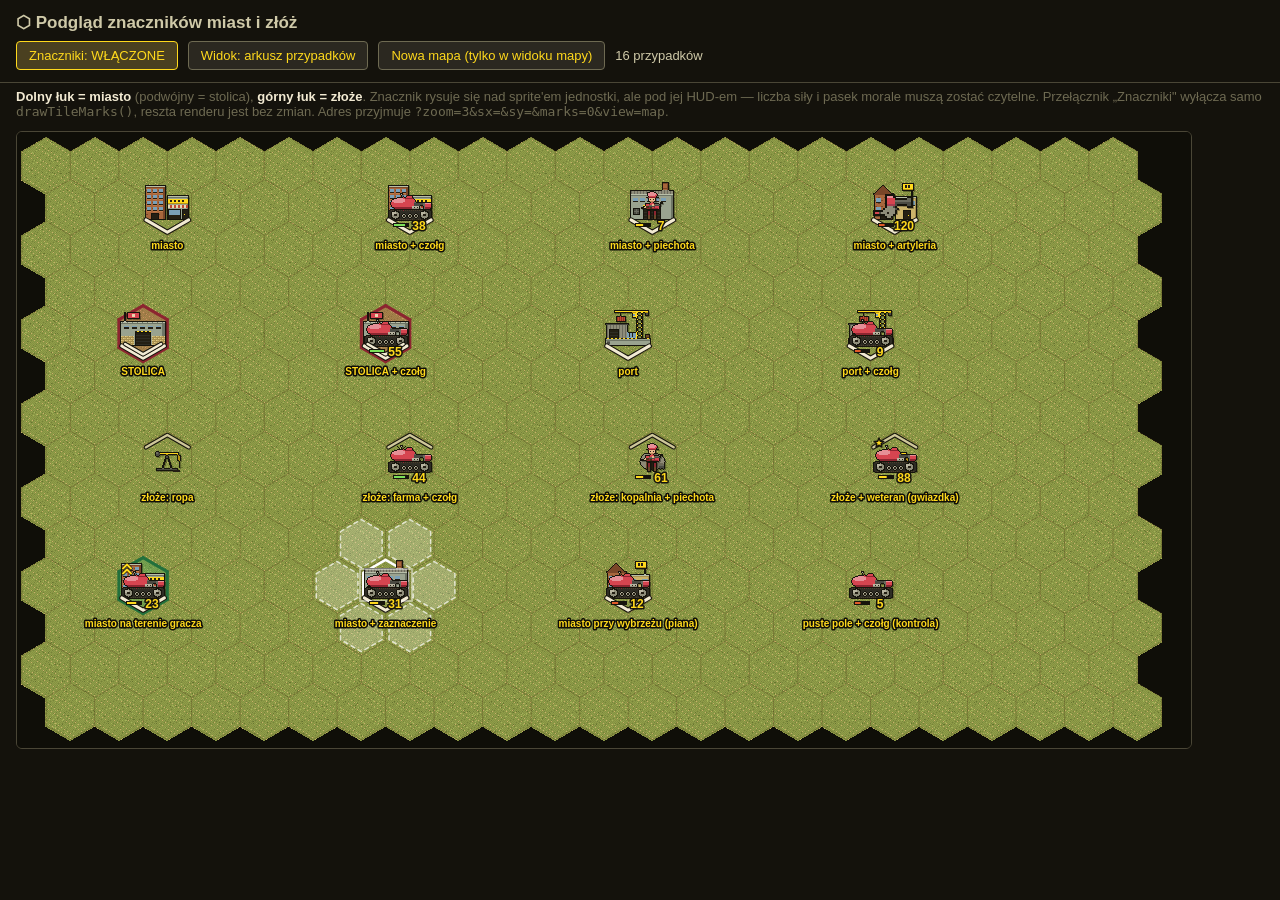
==== marker-preview.html @ c6562a16 "Oznacza miasta i zloza na krawedzi heksa, dzieli rysowanie armii na dwa przebiegi Heks z miastem i j" ====
<!DOCTYPE html>
<html lang="pl">
<head>
<meta charset="UTF-8">
<title>Hex General — podgląd znaczników miast i złóż</title>
<style>
  body { margin: 0; background: #14120c; color: #cfc9a8; font-family: "Segoe UI", Arial, sans-serif; font-size: 13px; }
  header { padding: 12px 16px; border-bottom: 1px solid #4a4636; }
  h1 { font-size: 17px; margin: 0 0 8px; }
  .controls { display: flex; flex-wrap: wrap; gap: 10px; align-items: center; }
  button { background: #2b2820; color: #ffd91c; border: 1px solid #6e6a52; border-radius: 4px; padding: 6px 12px; cursor: pointer; font-size: 13px; }
  button:hover { background: #3a362a; }
  button.on { background: #4a4020; border-color: #ffd91c; }
  .hint { color: #6e6a52; margin: 6px 16px 0; }
  #wrap { padding: 12px 16px; overflow: auto; }
  canvas { image-rendering: pixelated; border: 1px solid #4a4636; border-radius: 6px; display: block; }
  b.k { color: #f2ead2; }
</style>
</head>
<body>
<header>
  <h1>⬡ Podgląd znaczników miast i złóż</h1>
  <div class="controls">
    <button id="toggle" class="on">Znaczniki: WŁĄCZONE</button>
    <button id="mode">Widok: arkusz przypadków</button>
    <button id="reseed">Nowa mapa (tylko w widoku mapy)</button>
    <span id="info"></span>
  </div>
</header>
<div class="hint">
  <b class="k">Dolny łuk = miasto</b> (podwójny = stolica), <b class="k">górny łuk = złoże</b>.
  Znacznik rysuje się nad sprite'em jednostki, ale pod jej HUD-em — liczba siły i pasek morale
  muszą zostać czytelne. Przełącznik „Znaczniki" wyłącza samo <code>drawTileMarks()</code>,
  reszta renderu jest bez zmian. Adres przyjmuje <code>?zoom=3&amp;sx=&amp;sy=&amp;marks=0&amp;view=map</code>.
</div>
<div id="wrap"><canvas id="board"></canvas></div>

<div id="stubs" style="display:none">
  <div id="players"></div><div id="log"></div><div id="banner"></div>
  <div id="overlay"><div id="overlay-title"></div><div id="overlay-text"></div></div>
  <div id="turn-info"></div><div id="timer"></div><div id="build-panel"></div><div id="tooltip"></div>
</div>

<script src="src/config.js"></script>
<script src="src/locales-data.js"></script>
<script src="src/i18n.js"></script>
<script src="src/geometry.js"></script>
<script src="src/utils.js"></script>
<script src="src/mapgen.js"></script>
<script src="src/state.js"></script>
<script src="src/combat.js"></script>
<script src="src/roads.js"></script>
<script src="src/empire.js"></script>
<script src="src/turns.js"></script>
<script src="src/ai.js"></script>
<script src="src/save.js"></script>
<script src="src/sprites.js"></script>
<script src="src/render.js"></script>
<script>
// Podgląd nie ładuje ui.js/menu.js/input.js — podstawia puste wersje funkcji, które woła
// newGame(). Dzięki temu strona zależy wyłącznie od render.js, czyli od tego, co oceniamy.
function updateUI() {}
function showBanner() {}
function hideOverlay() {}
function showOverlay() {}
function applyScreen() {}
function updateTimerDisplay() {}
function autosave() {}
function clearAutosave() {}

const q = new URLSearchParams(location.search);
let marksOn = true;
let view = q.get('view') === 'map' ? 'map' : 'sheet';
const realMarks = drawTileMarks;
let labels = [];

setupCanvas();
loadSprites();

function army(type, str, vet) {
  return { player: 0, str, vet, type, mp: 2, activated: false };
}

/* Arkusz przypadków: zamiast szukać ich na losowej mapie, stawiamy każdy z osobna.
   Chodzi o komplet sytuacji, w których znacznik może się z czymś zlać — kalka koloru
   właściciela, piana wybrzeża, ramka zaznaczenia, odznaka weterana, pasek morale. */
const CASES = [
  ['miasto', t => { t.city = { name: 'X', capitalOf: -1, variant: 0 }; }],
  ['miasto + czołg', t => { t.city = { name: 'X', capitalOf: -1, variant: 0 }; t.army = army('tank', 38, 0); }],
  ['miasto + piechota', t => { t.city = { name: 'X', capitalOf: -1, variant: 1 }; t.army = army('infantry', 7, 0); }],
  ['miasto + artyleria', t => { t.city = { name: 'X', capitalOf: -1, variant: 2 }; t.army = army('artillery', 120, 0); }],
  ['STOLICA', t => { t.city = { name: 'X', capitalOf: 0 }; t.owner = 0; }],
  ['STOLICA + czołg', t => { t.city = { name: 'X', capitalOf: 0 }; t.owner = 0; t.army = army('tank', 55, 0); }],
  ['port', t => { t.city = { name: 'X', capitalOf: -1, port: true }; }],
  ['port + czołg', t => { t.city = { name: 'X', capitalOf: -1, port: true }; t.army = army('tank', 9, 0); }],
  ['złoże: ropa', t => { t.resource = 'oil'; }],
  ['złoże: farma + czołg', t => { t.resource = 'farm'; t.army = army('tank', 44, 0); }],
  ['złoże: kopalnia + piechota', t => { t.resource = 'mine'; t.army = army('infantry', 61, 0); }],
  ['złoże + weteran (gwiazdka)', t => { t.resource = 'oil'; t.army = army('tank', 88, 15); }],
  ['miasto na terenie gracza', t => { t.city = { name: 'X', capitalOf: -1, variant: 0 }; t.owner = 2; t.army = army('tank', 23, 8); }],
  ['miasto + zaznaczenie', t => { t.city = { name: 'X', capitalOf: -1, variant: 1 }; t.army = army('tank', 31, 0); state.selected = t; }],
  ['miasto przy wybrzeżu (piana)', t => { t.city = { name: 'X', capitalOf: -1, variant: 2 }; t.coast = [1, 2]; t.army = army('tank', 12, 0); }],
  ['puste pole + czołg (kontrola)', t => { t.army = army('tank', 5, 0); }],
];

function buildSheet() {
  newGame({ humanCount: 1, botCount: 5, aiDifficulty: 'normal', seed: 4242, timeLimit: Infinity });
  // czysty ląd — bez tego przypadki mieszałyby się z tym, co wylosował mapgen
  for (const row of state.tiles) for (const t of row) {
    t.land = true; t.city = null; t.resource = null; t.road = null; t.army = null;
    t.owner = -1; t.coast = []; t.shallow = false; t.shade = 0.3; t.supplyCity = null;
  }
  state.selected = null;
  labels = [];
  CASES.forEach((cs, i) => {
    const c = 2 + (i % 4) * 5, r = 1 + Math.floor(i / 4) * 3;
    const t = state.tiles[r][c];
    cs[1](t);
    labels.push([cs[0], hexCenter(c, r)]);
  });
  document.getElementById('info').textContent = CASES.length + ' przypadków';
}

function buildMap(seed) {
  newGame({ humanCount: 1, botCount: 5, aiDifficulty: 'normal', seed, timeLimit: Infinity });
  labels = [];
  let i = 0;
  for (const row of state.tiles) for (const t of row) {
    if (!t.land || (!t.city && !t.resource)) continue;
    t.army = army(['tank', 'infantry', 'artillery'][i % 3], 10 + (i % 9) * 7, (i % 4) * 5);
    t.army.player = t.owner >= 0 ? t.owner : 0;
    i++;
  }
  document.getElementById('info').textContent = i + ' pól z miastem/złożem obsadzonych jednostką';
}

function rebuild() {
  if (view === 'sheet') buildSheet(); else buildMap(Number(q.get('seed')) || 4242);
}

document.getElementById('toggle').addEventListener('click', ev => {
  marksOn = !marksOn;
  drawTileMarks = marksOn ? realMarks : function () {};
  ev.target.textContent = 'Znaczniki: ' + (marksOn ? 'WŁĄCZONE' : 'wyłączone');
  ev.target.classList.toggle('on', marksOn);
});
document.getElementById('mode').addEventListener('click', ev => {
  view = view === 'sheet' ? 'map' : 'sheet';
  ev.target.textContent = 'Widok: ' + (view === 'sheet' ? 'arkusz przypadków' : 'losowa mapa');
  rebuild();
});
document.getElementById('reseed').addEventListener('click', () => {
  view = 'map';
  document.getElementById('mode').textContent = 'Widok: losowa mapa';
  buildMap(Math.floor(Math.random() * 999999));
});

const zoom = Math.max(1, Number(q.get('zoom')) || 1);
canvas.style.width = Math.round(BOARD_PX_W * zoom) + 'px';
canvas.style.height = Math.round(BOARD_PX_H * zoom) + 'px';
if (q.get('marks') === '0') document.getElementById('toggle').click();
document.getElementById('mode').textContent = 'Widok: ' + (view === 'sheet' ? 'arkusz przypadków' : 'losowa mapa');
rebuild();

requestAnimationFrame(function loop(now) {
  draw(now);
  // podpisy przypadków dorysowujemy PO draw(), bo to warstwa podglądu, nie gry
  if (labels.length) {
    ctx.font = 'bold 10px "Segoe UI", Arial, sans-serif';
    ctx.textAlign = 'center';
    ctx.textBaseline = 'top';
    ctx.lineWidth = 3;
    ctx.lineJoin = 'round';
    for (const [text, p] of labels) {
      // +34, nie +30: przy +30 podpis siadał dokładnie na dolnym łuku i na pianie
      // wybrzeża, czyli zasłaniał to, co ma być oceniane
      ctx.strokeStyle = '#0f0e08';
      ctx.strokeText(text, p.x, p.y + 34);
      ctx.fillStyle = '#ffd91c';
      ctx.fillText(text, p.x, p.y + 34);
    }
  }
  requestAnimationFrame(loop);
});
// wycinek przesuwamy ujemnym marginesem, a nie scrollem: scroll ustawiony przed
// zakończeniem układu strony bywa przycięty do zera, co przy zrzutach z wiersza poleceń
// daje po cichu inny kadr, niż się prosiło
if (q.has('sx') || q.has('sy')) {
  canvas.style.marginLeft = -Math.round((Number(q.get('sx')) || 0) * zoom) + 'px';
  canvas.style.marginTop = -Math.round((Number(q.get('sy')) || 0) * zoom) + 'px';
}
</script>
</body>
</html>
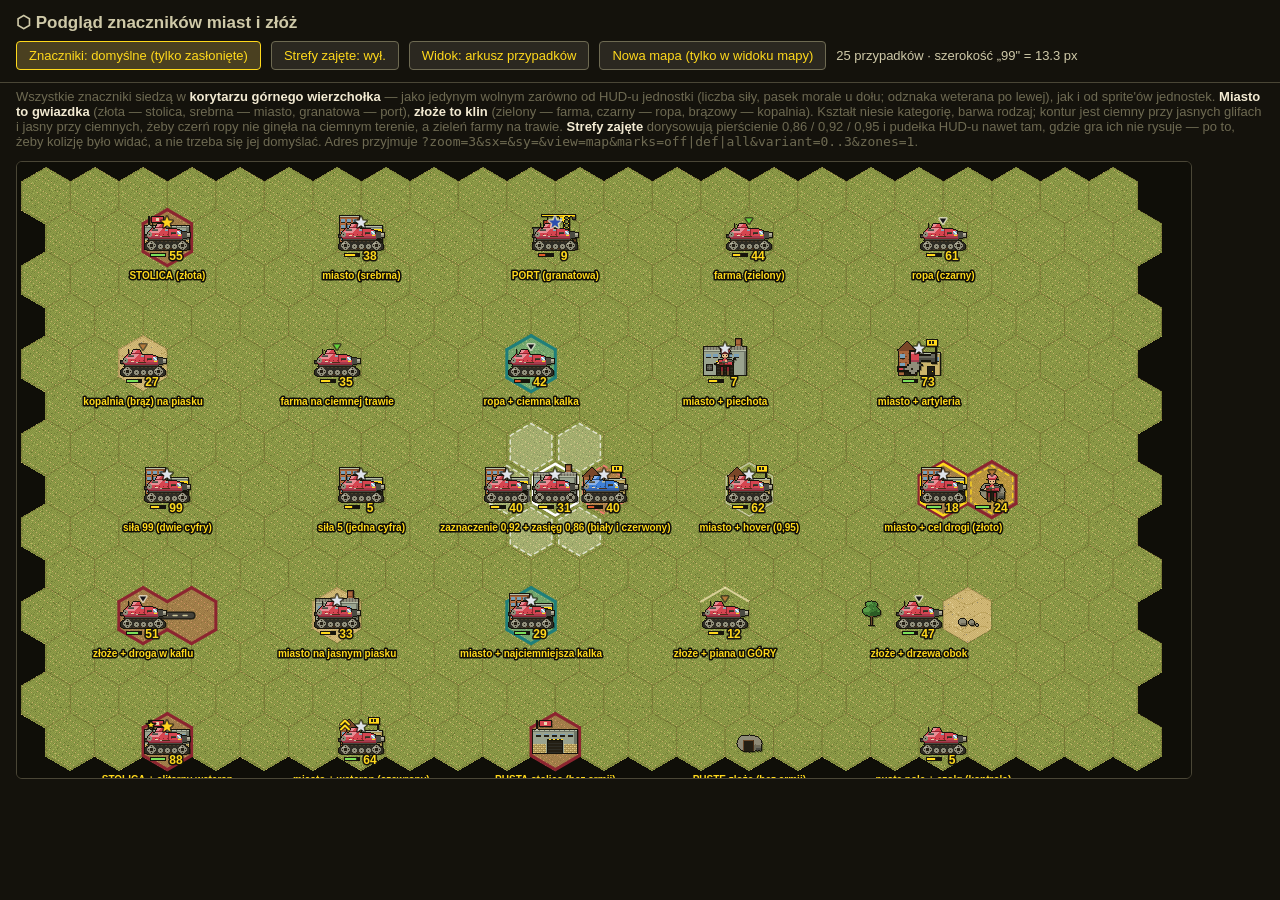
==== commit df779481: "Przebudowuje znaczniki miast i zloz na gwiazdki i kliny Miasto to gwiazdka (zlota - stolica, srebrna" ====
--- a/marker-preview.html
+++ b/marker-preview.html
@@ -21,17 +21,25 @@
 <header>
   <h1>⬡ Podgląd znaczników miast i złóż</h1>
   <div class="controls">
-    <button id="toggle" class="on">Znaczniki: WŁĄCZONE</button>
+    <button id="toggle" class="on">Znaczniki: domyślne (tylko zasłonięte)</button>
+    <button id="zones">Strefy zajęte: wył.</button>
     <button id="mode">Widok: arkusz przypadków</button>
     <button id="reseed">Nowa mapa (tylko w widoku mapy)</button>
     <span id="info"></span>
   </div>
 </header>
 <div class="hint">
-  <b class="k">Dolny łuk = miasto</b> (podwójny = stolica), <b class="k">górny łuk = złoże</b>.
-  Znacznik rysuje się nad sprite'em jednostki, ale pod jej HUD-em — liczba siły i pasek morale
-  muszą zostać czytelne. Przełącznik „Znaczniki" wyłącza samo <code>drawTileMarks()</code>,
-  reszta renderu jest bez zmian. Adres przyjmuje <code>?zoom=3&amp;sx=&amp;sy=&amp;marks=0&amp;view=map</code>.
+  Wszystkie znaczniki siedzą w <b class="k">korytarzu górnego wierzchołka</b> — jako jedynym
+  wolnym zarówno od HUD-u jednostki (liczba siły, pasek morale u dołu; odznaka weterana po
+  lewej), jak i od sprite'ów jednostek.
+  <b class="k">Miasto to gwiazdka</b> (złota — stolica, srebrna — miasto, granatowa — port),
+  <b class="k">złoże to klin</b> (zielony — farma, czarny — ropa, brązowy — kopalnia).
+  Kształt niesie kategorię, barwa rodzaj; kontur jest ciemny przy jasnych glifach i jasny
+  przy ciemnych, żeby czerń ropy nie ginęła na ciemnym terenie, a zieleń farmy na trawie.
+  <b class="k">Strefy zajęte</b> dorysowują pierścienie 0,86 / 0,92 / 0,95 i pudełka HUD-u
+  nawet tam, gdzie gra ich nie rysuje — po to, żeby kolizję było widać, a nie trzeba się jej
+  domyślać. Adres przyjmuje
+  <code>?zoom=3&amp;sx=&amp;sy=&amp;view=map&amp;marks=off|def|all&amp;variant=0..3&amp;zones=1</code>.
 </div>
 <div id="wrap"><canvas id="board"></canvas></div>
 
@@ -69,37 +77,110 @@
 function clearAutosave() {}
 
 const q = new URLSearchParams(location.search);
-let marksOn = true;
 let view = q.get('view') === 'map' ? 'map' : 'sheet';
 const realMarks = drawTileMarks;
 let labels = [];
+let showZones = q.get('zones') === '1';
+
+/* Tryb znaczników jest TRÓJSTANOWY, bo produkcja też taka jest: „wył." to kontrola
+   (jak wygląda mapa bez niczego), „domyślne" to stan gry po instalacji (tylko heksy
+   zasłonięte jednostką), „wszystkie" to widok szczegółowy z panelu bocznego.
+   Stan „domyślne"/„wszystkie" sterujemy TĄ SAMĄ globalną co gra (markDetailView),
+   więc podgląd nie może się z nią rozjechać. Przypisujemy gołą nazwą i NIE przez
+   setMarkDetailView() — podgląd nie ma prawa nadpisać preferencji gracza w localStorage. */
+const MARK_MODES = ['off', 'def', 'all'];
+const MARK_MODE_LABEL = { off: 'wyłączone', def: 'domyślne (tylko zasłonięte)', all: 'wszystkie (widok szczegółowy)' };
+let markMode = MARK_MODES.includes(q.get('marks')) ? q.get('marks')
+  : (q.get('marks') === '0' ? 'off' : 'def');   // wstecznie: dawne ?marks=0
 
 setupCanvas();
 loadSprites();
 
-function army(type, str, vet) {
-  return { player: 0, str, vet, type, mp: 2, activated: false };
-}
+function army(type, str, vet, player) {
+  return { player: player === undefined ? 0 : player, str, vet, type, mp: 2, activated: false };
+}
+
+/* Sąsiad w tym samym wierszu. Przypadki budują własne otoczenie — dopiero to pozwala
+   pokazać pierścień zasięgu ruchu, wybór celu drogi i drogę wchodzącą w kafel, czyli
+   trzy kolizje, których poprzedni arkusz nie mógł pokazać.
+   Świadomie w poziomie, a nie przez neighborsOf(): sąsiedztwo w poziomie nie zależy
+   od parzystości wiersza (odd-r), a indeksowanie listy z neighborsOf() jest zwodnicze,
+   bo przy krawędzi mapy lista jest krótsza i numer kierunku przestaje się zgadzać. */
+function side(t, dc) { return state.tiles[t.r][t.c + dc]; }
 
 /* Arkusz przypadków: zamiast szukać ich na losowej mapie, stawiamy każdy z osobna.
    Chodzi o komplet sytuacji, w których znacznik może się z czymś zlać — kalka koloru
    właściciela, piana wybrzeża, ramka zaznaczenia, odznaka weterana, pasek morale. */
+const city = (v) => ({ name: 'X', capitalOf: -1, variant: v || 0 });
+
 const CASES = [
-  ['miasto', t => { t.city = { name: 'X', capitalOf: -1, variant: 0 }; }],
-  ['miasto + czołg', t => { t.city = { name: 'X', capitalOf: -1, variant: 0 }; t.army = army('tank', 38, 0); }],
-  ['miasto + piechota', t => { t.city = { name: 'X', capitalOf: -1, variant: 1 }; t.army = army('infantry', 7, 0); }],
-  ['miasto + artyleria', t => { t.city = { name: 'X', capitalOf: -1, variant: 2 }; t.army = army('artillery', 120, 0); }],
-  ['STOLICA', t => { t.city = { name: 'X', capitalOf: 0 }; t.owner = 0; }],
-  ['STOLICA + czołg', t => { t.city = { name: 'X', capitalOf: 0 }; t.owner = 0; t.army = army('tank', 55, 0); }],
-  ['port', t => { t.city = { name: 'X', capitalOf: -1, port: true }; }],
-  ['port + czołg', t => { t.city = { name: 'X', capitalOf: -1, port: true }; t.army = army('tank', 9, 0); }],
-  ['złoże: ropa', t => { t.resource = 'oil'; }],
-  ['złoże: farma + czołg', t => { t.resource = 'farm'; t.army = army('tank', 44, 0); }],
-  ['złoże: kopalnia + piechota', t => { t.resource = 'mine'; t.army = army('infantry', 61, 0); }],
-  ['złoże + weteran (gwiazdka)', t => { t.resource = 'oil'; t.army = army('tank', 88, 15); }],
-  ['miasto na terenie gracza', t => { t.city = { name: 'X', capitalOf: -1, variant: 0 }; t.owner = 2; t.army = army('tank', 23, 8); }],
-  ['miasto + zaznaczenie', t => { t.city = { name: 'X', capitalOf: -1, variant: 1 }; t.army = army('tank', 31, 0); state.selected = t; }],
-  ['miasto przy wybrzeżu (piana)', t => { t.city = { name: 'X', capitalOf: -1, variant: 2 }; t.coast = [1, 2]; t.army = army('tank', 12, 0); }],
+  /* --- RZĄD 1: komplet sześciu glifów obok siebie. To jest główny test tego arkusza:
+     czy barwy da się od siebie odróżnić przy zoomie 1, skoro kształt rozdziela już
+     tylko miasto od złoża. --- */
+  ['STOLICA (złota)', t => { t.city = { name: 'X', capitalOf: 0 }; t.owner = 0; t.army = army('tank', 55, 0); }],
+  ['miasto (srebrna)', t => { t.city = city(0); t.army = army('tank', 38, 0); }],
+  ['PORT (granatowa)', t => { t.city = { name: 'X', capitalOf: -1, port: true }; t.army = army('tank', 9, 0); }],
+  ['farma (zielony)', t => { t.resource = 'farm'; t.army = army('tank', 44, 0); }],
+  ['ropa (czarny)', t => { t.resource = 'oil'; t.army = army('tank', 61, 0); }],
+
+  // --- kontrast barw na najtrudniejszych tłach: zieleń na trawie, brąz na piasku ---
+  ['kopalnia (brąz) na piasku', t => { t.resource = 'mine'; t.shade = 0.1; t.army = army('tank', 27, 0); }],
+  ['farma na ciemnej trawie', t => { t.resource = 'farm'; t.shade = 0.45; t.army = army('tank', 35, 0); }],
+  // owner 5, nie 6: przy botCount=5 gra ma sześciu graczy o id 0..5, a drawTile
+  // sięga po state.players[t.owner] bez osłony — id spoza zakresu wywala render
+  ['ropa + ciemna kalka', t => { t.resource = 'oil'; t.shade = 0.5; t.owner = 5; t.army = army('tank', 42, 0); }],
+
+  // --- sylwetka pod glifem zmienia się z typem jednostki (kontrast konturu) ---
+  ['miasto + piechota', t => { t.city = city(1); t.army = army('infantry', 7, 0); }],
+  ['miasto + artyleria', t => { t.city = city(2); t.army = army('artillery', 73, 0); }],
+
+  // --- skrajności szerokości liczby siły (MAX_ARMY = 99, więc 120 było nierealne) ---
+  ['siła 99 (dwie cyfry)', t => { t.city = city(0); t.army = army('tank', 99, 0); }],
+  ['siła 5 (jedna cyfra)', t => { t.city = city(0); t.army = army('tank', 5, 0); }],
+
+  /* --- KOLIZJA 1: pierścienie podświetleń w paśmie znacznika ---
+     Jeden przypadek na wszystkie trzy pierścienie, bo `state.selected` to POJEDYNCZA
+     globalna — dwa przypadki nie mogą jej mieć naraz. Zaznaczone miasto w środku daje
+     obrys 0,92, oba sąsiednie miasta dostają 0,86: własne w bieli, wrogie w czerwieni
+     z wypełnieniem. */
+  ['zaznaczenie 0,92 + zasięg 0,86 (biały i czerwony)', t => {
+    t.city = city(1); t.army = army('tank', 31, 0);
+    state.selected = t;
+    // ten sam typ i str < MAX_ARMY, inaczej blockedByFriendly wytnie pole z validMoves
+    const own = side(t, -1); own.city = city(0); own.army = army('tank', 40, 0);
+    const foe = side(t, 1); foe.city = city(2); foe.army = army('tank', 40, 0, 1);
+  }],
+  ['miasto + hover (0,95)', t => { t.city = city(2); t.army = army('tank', 62, 0); hoverTile = t; }],
+  ['miasto + cel drogi (złoto)', t => {
+    t.city = city(0); t.owner = 0; t.army = army('tank', 18, 0);
+    const tgt = side(t, 1);
+    tgt.owner = 0; tgt.resource = 'mine'; tgt.army = army('infantry', 24, 0);
+    state.roadPickFrom = t;
+  }],
+
+  // --- KOLIZJA 2: barwa znacznika kontra barwy planszy ---
+  ['złoże + droga w kaflu', t => {
+    t.resource = 'oil'; t.owner = 0; t.road = { owner: 0 }; t.army = army('tank', 51, 0);
+    const n = side(t, 1); n.owner = 0; n.road = { owner: 0 };
+  }],
+  ['miasto na jasnym piasku', t => { t.city = city(1); t.shade = 0.1; t.army = army('tank', 33, 0); }],
+  ['miasto + najciemniejsza kalka', t => { t.city = city(0); t.owner = 5; t.army = army('tank', 29, 0); }],
+  ['złoże + piana u GÓRY', t => { t.resource = 'mine'; t.coast = [4, 5]; t.army = army('tank', 12, 0); }],
+  ['złoże + drzewa obok', t => {
+    t.resource = 'oil'; t.army = army('tank', 47, 0);
+    side(t, -1).shade = 0.7; side(t, 1).shade = -0.8;
+  }],
+
+  /* --- ZDERZENIE DWÓCH ZŁOTYCH GWIAZDEK: odznaka elitarnego weterana (vet >= 15)
+     to też złota gwiazdka, rysowana z tego samego drawStarPath. Na stolicy obsadzonej
+     elitą są więc dwie — przy wierzchołku i po lewej. Ten przypadek jest po to,
+     żeby ocenić, czy 16 px odstępu wystarcza. --- */
+  ['STOLICA + elitarny weteran', t => { t.city = { name: 'X', capitalOf: 0 }; t.owner = 0; t.army = army('tank', 88, 15); }],
+  ['miasto + weteran (szewrony)', t => { t.city = city(2); t.army = army('tank', 64, 8); }],
+
+  // --- weryfikacja decyzji „domyślnie tylko zasłonięte" ---
+  ['PUSTA stolica (bez armii)', t => { t.city = { name: 'X', capitalOf: 0 }; t.owner = 0; }],
+  ['PUSTE złoże (bez armii)', t => { t.resource = 'mine'; }],
   ['puste pole + czołg (kontrola)', t => { t.army = army('tank', 5, 0); }],
 ];
 
@@ -111,18 +192,53 @@
     t.owner = -1; t.coast = []; t.shallow = false; t.shade = 0.3; t.supplyCity = null;
   }
   state.selected = null;
+  state.roadPickFrom = null;
+  hoverTile = null;
   labels = [];
+  /* Rozstaw 4 kolumny / 3 wiersze, a nie 5/3: przypadki malują teraz WŁASNE sąsiedztwo
+     (±1 kolumna), więc slot musi mieć zapas z obu stron, żeby otoczenia się nie stykały. */
   CASES.forEach((cs, i) => {
-    const c = 2 + (i % 4) * 5, r = 1 + Math.floor(i / 4) * 3;
+    const c = 2 + (i % 5) * 4, r = 1 + Math.floor(i / 5) * 3;
     const t = state.tiles[r][c];
     cs[1](t);
     labels.push([cs[0], hexCenter(c, r)]);
   });
-  document.getElementById('info').textContent = CASES.length + ' przypadków';
+  // szerokość "99" jest testem, czy wstał Arial Black: cała geometria glifów była
+  // liczona przy założeniu ~17,3 px, a fallback na Impact/sans daje inną liczbę
+  ctx.font = 'bold 12px "Arial Black", Impact, sans-serif';
+  const w99 = ctx.measureText('99').width;
+  document.getElementById('info').textContent =
+    CASES.length + ' przypadków · szerokość „99" = ' + w99.toFixed(1) + ' px';
+}
+
+/* Warstwa „strefy zajęte" — rysowana PO draw(), w warstwie podglądu, NIGDY w render.js.
+   Pokazuje pierścienie i pudełka HUD-u także tam, gdzie gra ich w danej chwili nie
+   rysuje. Bez tego kolizję trzeba wyliczać na kartce — a to właśnie dlatego poprzedni
+   arkusz przepuścił znacznik zamalowujący wszystkie trzy pierścienie. */
+function drawZones() {
+  for (const [, p] of labels) {
+    const x = Math.round(p.x), y = Math.round(p.y);
+    ctx.setLineDash([]);
+    ctx.lineWidth = 1;
+    for (const [scale, color] of [[0.86, '#ff5c5c'], [0.92, '#5cd0ff'], [0.95, '#9cff5c']]) {
+      hexPath(x, y, scale);
+      ctx.strokeStyle = color;
+      ctx.stroke();
+    }
+    ctx.strokeStyle = 'rgba(255,140,255,0.85)';
+    ctx.strokeRect(x - 1, y + 12.5, 20, 12.5);        // liczba siły "99"
+    ctx.strokeRect(x - 17, y + 15, 16, 4);            // pasek morale
+    ctx.strokeRect(x - 21.75, y - 22, 11.5, 14.5);    // odznaka weterana
+  }
 }
 
 function buildMap(seed) {
   newGame({ humanCount: 1, botCount: 5, aiDifficulty: 'normal', seed, timeLimit: Infinity });
+  // te trzy to globalne poza `state`, więc newGame ich nie zeruje — bez tego zaznaczenie
+  // i hover z arkusza zostawałyby na losowej mapie
+  state.selected = null;
+  state.roadPickFrom = null;
+  hoverTile = null;
   labels = [];
   let i = 0;
   for (const row of state.tiles) for (const t of row) {
@@ -138,11 +254,21 @@
   if (view === 'sheet') buildSheet(); else buildMap(Number(q.get('seed')) || 4242);
 }
 
-document.getElementById('toggle').addEventListener('click', ev => {
-  marksOn = !marksOn;
-  drawTileMarks = marksOn ? realMarks : function () {};
-  ev.target.textContent = 'Znaczniki: ' + (marksOn ? 'WŁĄCZONE' : 'wyłączone');
-  ev.target.classList.toggle('on', marksOn);
+function applyMarkMode() {
+  drawTileMarks = markMode === 'off' ? function () {} : realMarks;
+  markDetailView = markMode === 'all';   // gołą nazwą, nie window.* i nie przez setter
+  const btn = document.getElementById('toggle');
+  btn.textContent = 'Znaczniki: ' + MARK_MODE_LABEL[markMode];
+  btn.classList.toggle('on', markMode !== 'off');
+}
+document.getElementById('toggle').addEventListener('click', () => {
+  markMode = MARK_MODES[(MARK_MODES.indexOf(markMode) + 1) % MARK_MODES.length];
+  applyMarkMode();
+});
+document.getElementById('zones').addEventListener('click', ev => {
+  showZones = !showZones;
+  ev.target.textContent = 'Strefy zajęte: ' + (showZones ? 'WŁ.' : 'wył.');
+  ev.target.classList.toggle('on', showZones);
 });
 document.getElementById('mode').addEventListener('click', ev => {
   view = view === 'sheet' ? 'map' : 'sheet';
@@ -158,12 +284,15 @@
 const zoom = Math.max(1, Number(q.get('zoom')) || 1);
 canvas.style.width = Math.round(BOARD_PX_W * zoom) + 'px';
 canvas.style.height = Math.round(BOARD_PX_H * zoom) + 'px';
-if (q.get('marks') === '0') document.getElementById('toggle').click();
+applyMarkMode();
+document.getElementById('zones').textContent = 'Strefy zajęte: ' + (showZones ? 'WŁ.' : 'wył.');
+document.getElementById('zones').classList.toggle('on', showZones);
 document.getElementById('mode').textContent = 'Widok: ' + (view === 'sheet' ? 'arkusz przypadków' : 'losowa mapa');
 rebuild();
 
 requestAnimationFrame(function loop(now) {
   draw(now);
+  if (showZones) drawZones();
   // podpisy przypadków dorysowujemy PO draw(), bo to warstwa podglądu, nie gry
   if (labels.length) {
     ctx.font = 'bold 10px "Segoe UI", Arial, sans-serif';
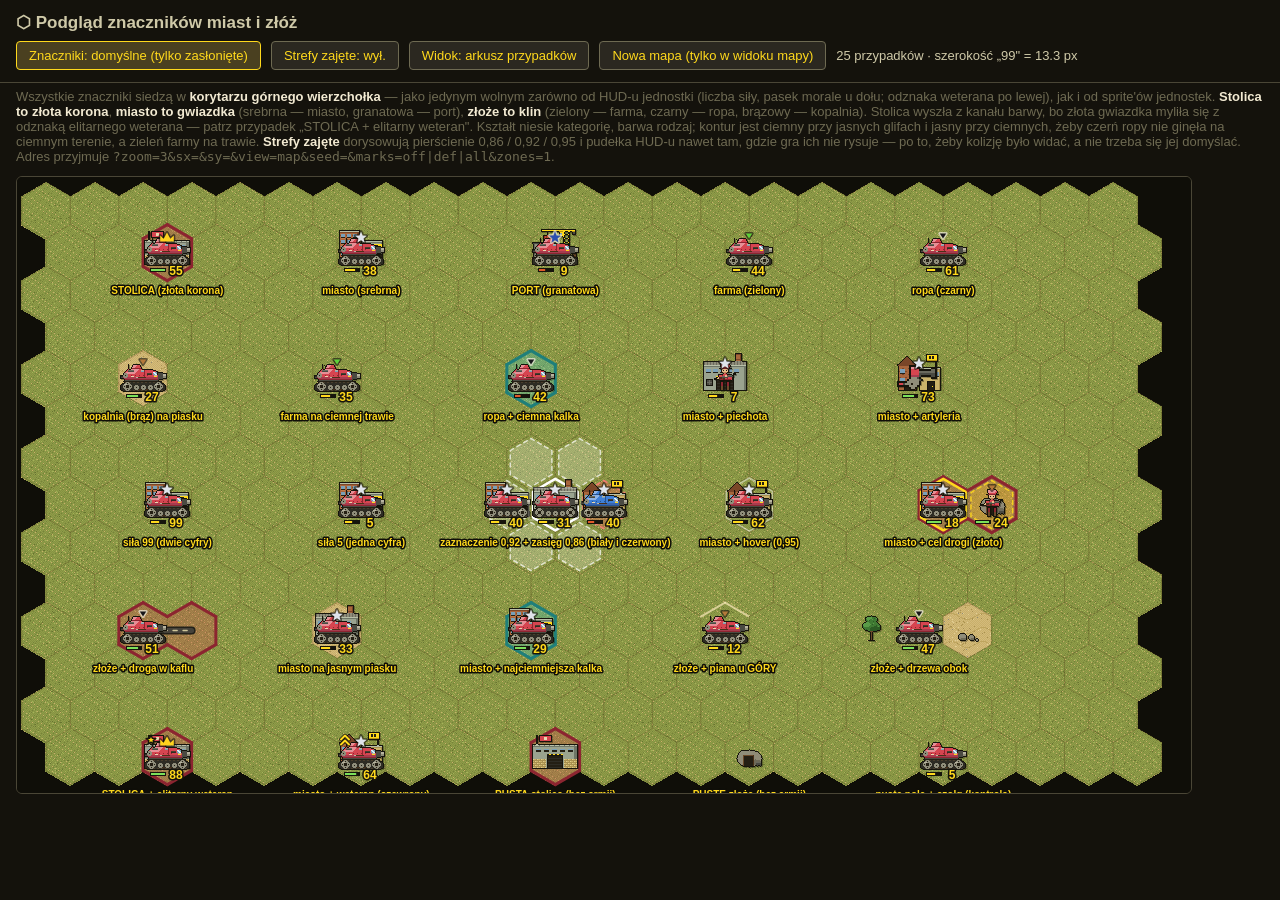
==== commit f631e4be: "Daje stolicy korone zamiast zlotej gwiazdki (v0.8.1) Znacznik stolicy to korona: trzy zeby ze srodko" ====
--- a/marker-preview.html
+++ b/marker-preview.html
@@ -32,14 +32,16 @@
   Wszystkie znaczniki siedzą w <b class="k">korytarzu górnego wierzchołka</b> — jako jedynym
   wolnym zarówno od HUD-u jednostki (liczba siły, pasek morale u dołu; odznaka weterana po
   lewej), jak i od sprite'ów jednostek.
-  <b class="k">Miasto to gwiazdka</b> (złota — stolica, srebrna — miasto, granatowa — port),
-  <b class="k">złoże to klin</b> (zielony — farma, czarny — ropa, brązowy — kopalnia).
+  <b class="k">Stolica to złota korona</b>, <b class="k">miasto to gwiazdka</b> (srebrna — miasto,
+  granatowa — port), <b class="k">złoże to klin</b> (zielony — farma, czarny — ropa, brązowy —
+  kopalnia). Stolica wyszła z kanału barwy, bo złota gwiazdka myliła się z odznaką elitarnego
+  weterana — patrz przypadek „STOLICA + elitarny weteran".
   Kształt niesie kategorię, barwa rodzaj; kontur jest ciemny przy jasnych glifach i jasny
   przy ciemnych, żeby czerń ropy nie ginęła na ciemnym terenie, a zieleń farmy na trawie.
   <b class="k">Strefy zajęte</b> dorysowują pierścienie 0,86 / 0,92 / 0,95 i pudełka HUD-u
   nawet tam, gdzie gra ich nie rysuje — po to, żeby kolizję było widać, a nie trzeba się jej
   domyślać. Adres przyjmuje
-  <code>?zoom=3&amp;sx=&amp;sy=&amp;view=map&amp;marks=off|def|all&amp;variant=0..3&amp;zones=1</code>.
+  <code>?zoom=3&amp;sx=&amp;sy=&amp;view=map&amp;seed=&amp;marks=off|def|all&amp;zones=1</code>.
 </div>
 <div id="wrap"><canvas id="board"></canvas></div>
 
@@ -114,10 +116,9 @@
 const city = (v) => ({ name: 'X', capitalOf: -1, variant: v || 0 });
 
 const CASES = [
-  /* --- RZĄD 1: komplet sześciu glifów obok siebie. To jest główny test tego arkusza:
-     czy barwy da się od siebie odróżnić przy zoomie 1, skoro kształt rozdziela już
-     tylko miasto od złoża. --- */
-  ['STOLICA (złota)', t => { t.city = { name: 'X', capitalOf: 0 }; t.owner = 0; t.army = army('tank', 55, 0); }],
+  /* --- RZĄD 1: komplet glifów obok siebie. To jest główny test tego arkusza: czy przy
+     zoomie 1 korona stolicy nie myli się z gwiazdką miasta, a barwy między sobą. --- */
+  ['STOLICA (złota korona)', t => { t.city = { name: 'X', capitalOf: 0 }; t.owner = 0; t.army = army('tank', 55, 0); }],
   ['miasto (srebrna)', t => { t.city = city(0); t.army = army('tank', 38, 0); }],
   ['PORT (granatowa)', t => { t.city = { name: 'X', capitalOf: -1, port: true }; t.army = army('tank', 9, 0); }],
   ['farma (zielony)', t => { t.resource = 'farm'; t.army = army('tank', 44, 0); }],
@@ -171,10 +172,11 @@
     side(t, -1).shade = 0.7; side(t, 1).shade = -0.8;
   }],
 
-  /* --- ZDERZENIE DWÓCH ZŁOTYCH GWIAZDEK: odznaka elitarnego weterana (vet >= 15)
-     to też złota gwiazdka, rysowana z tego samego drawStarPath. Na stolicy obsadzonej
-     elitą są więc dwie — przy wierzchołku i po lewej. Ten przypadek jest po to,
-     żeby ocenić, czy 16 px odstępu wystarcza. --- */
+  /* --- POWÓD, DLA KTÓREGO POWSTAJE KORONA: odznaka elitarnego weterana (vet >= 15) to
+     złota gwiazdka z tego samego drawStarPath co znacznik. Na stolicy obsadzonej elitą
+     były więc dwie, 16 px od siebie — nie zasłaniały się, ale myliły. Commit df77948
+     zapisał to jako świadome ryzyko („elita w stolicy zdarza się rzadko"), po czym
+     testerka trafiła w nie od razu. Ten przypadek sprawdza, czy korona je rozdziela. --- */
   ['STOLICA + elitarny weteran', t => { t.city = { name: 'X', capitalOf: 0 }; t.owner = 0; t.army = army('tank', 88, 15); }],
   ['miasto + weteran (szewrony)', t => { t.city = city(2); t.army = army('tank', 64, 8); }],
 
@@ -196,7 +198,9 @@
   hoverTile = null;
   labels = [];
   /* Rozstaw 4 kolumny / 3 wiersze, a nie 5/3: przypadki malują teraz WŁASNE sąsiedztwo
-     (±1 kolumna), więc slot musi mieć zapas z obu stron, żeby otoczenia się nie stykały. */
+     (±1 kolumna), więc slot musi mieć zapas z obu stron, żeby otoczenia się nie stykały.
+     Przy MAP_H=14 pięć rzędów po pięć przypadków wyczerpuje planszę co do kafla —
+     26. przypadek trafiłby w tiles[16], czyli poza tablicę. */
   CASES.forEach((cs, i) => {
     const c = 2 + (i % 5) * 4, r = 1 + Math.floor(i / 5) * 3;
     const t = state.tiles[r][c];
